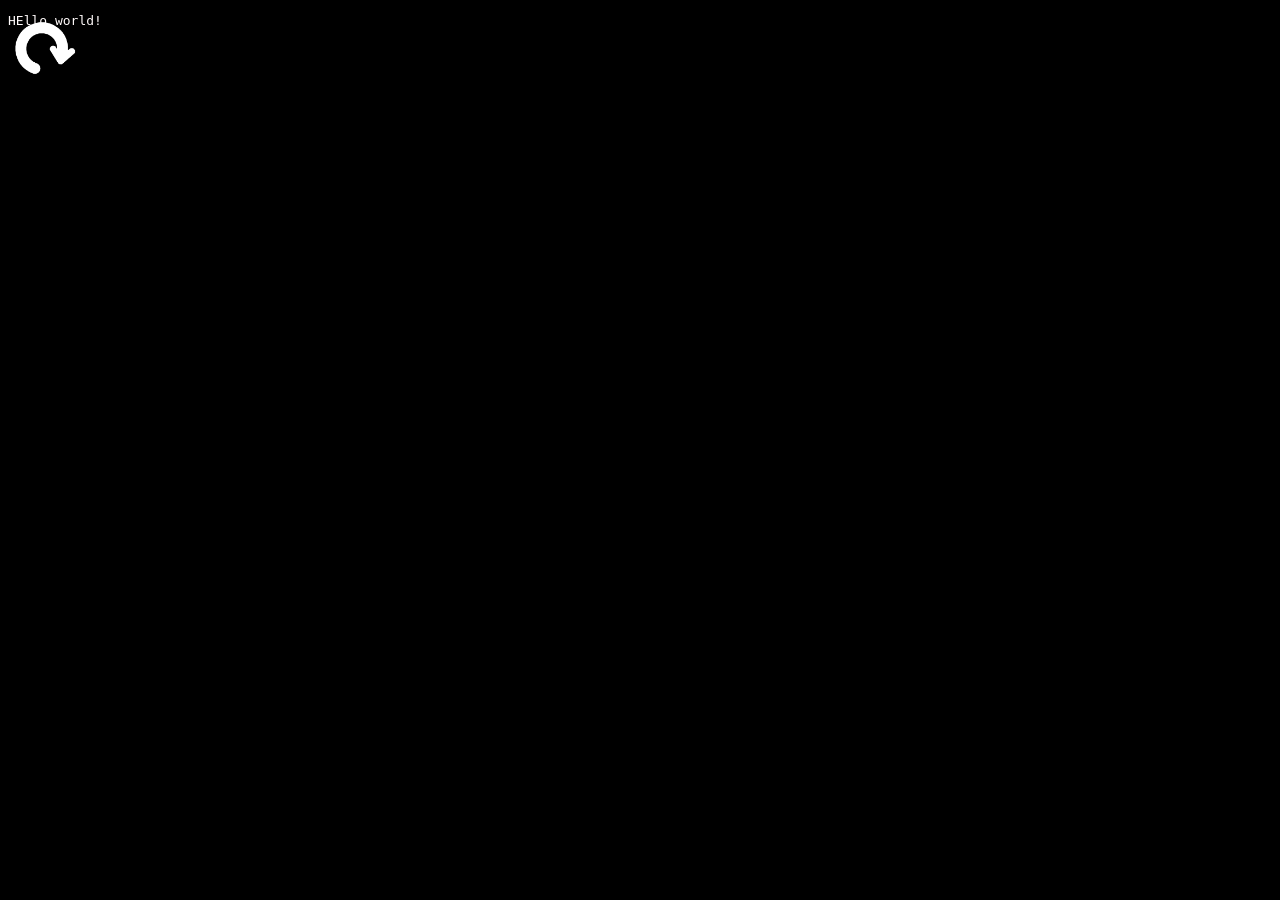
==== help.html @ 3bed23cd "v1.1 - better all" ====
<!DOCTYPE html>
<html>
	<head>
		<meta charset="UTF-8">
		<meta name="viewport" content="width=device-width, initial-scale=1, shrink-to-fit=no">
		<link rel="stylesheet" href="style.css">
		<script src="cache_saver.js"></script>
    </head>
    <body>
        <img id="help_button" src="images/restart_button.png" onclick="window.location.replace('/')"></img>
        <pre>HEllo world!</pre>
    </body>
</html>
---- style.css ----
@keyframes rotating {
	100% {transform: rotate(-360deg);}
}

body {
	background-color:black;
	color:snow;
}
div {
	position: fixed;
	transition: all 0.3s ease;
	font-family: 'Courier New', Courier, monospace;
	font-weight: bold;
	color: black;
	text-align: center;
	user-select: none;
}
img {
	position: fixed;
	transition: all 0.3s ease;
	user-select: none;
}

#score {
	width: 130px;
	height: 40px;
	top: 10px;
	left: 10px;
	color: cyan;
	font-variant-numeric: slashed-zero;
	text-shadow: blue 2px 2px;
}
#restart_button {
	width: 80px;
	height: 80px;
}
#next_button {
	width: 70px;
	height: 70px;
	opacity: 0;
}
#prev_button {
	width: 60px;
	height: 60px;
	opacity: 0;
}
#edit_button {
	width: 70px;
	height: 70px;
}
#help_button {
	width: 70px;
	height: 70px;
}
.edit_buttons_field_img {
	position: relative;
	opacity: 0;
}
#stone_counter {
	background-image: url("images/stone.jpg");
    background-size: contain;
	width: 70px;
	height: 70px;
	line-height: 70px;
	color:snow;
	text-shadow: salmon 2px 2px;
	font-size: 35px;
	opacity: 0;
}
#shield_counter {
	background-image: url("images/shield_1.jpg");
    background-size: contain;
	width: 70px;
	height: 70px;
	line-height: 70px;
	color: snow;
	text-shadow: salmon 2px 2px;
	font-size: 35px;
	opacity: 0;
}
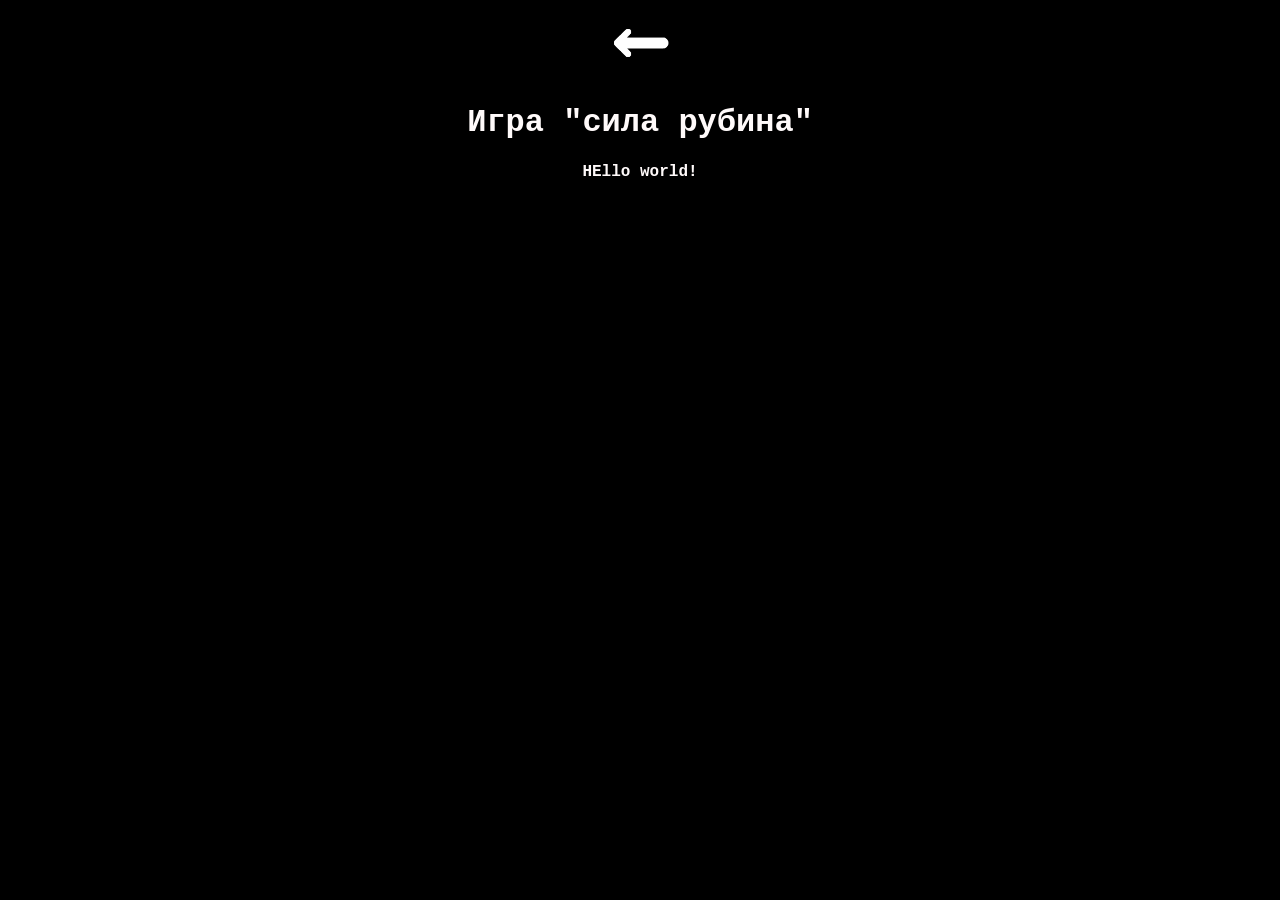
==== commit 106a4c0a: "v1.2 - need to add primitive fields; need to write help.html" ====
--- a/help.html
+++ b/help.html
@@ -7,7 +7,10 @@
 		<script src="cache_saver.js"></script>
     </head>
     <body>
-        <img id="help_button" src="images/restart_button.png" onclick="window.location.replace('/')"></img>
-        <pre>HEllo world!</pre>
+        <div style="position: relative;">
+            <img id="help_button" src="images/arrow_left.png" onclick="window.location.replace('/')" style="position: relative;"></img>
+            <h1 style="color:snow;">Игра "сила рубина"</h1>
+            <p style="color:snow;">HEllo world!</p>
+        </div>
     </body>
 </html>
--- a/style.css
+++ b/style.css
@@ -40,8 +40,8 @@
 	opacity: 0;
 }
 #prev_button {
-	width: 60px;
-	height: 60px;
+	width: 70px;
+	height: 70px;
 	opacity: 0;
 }
 #edit_button {
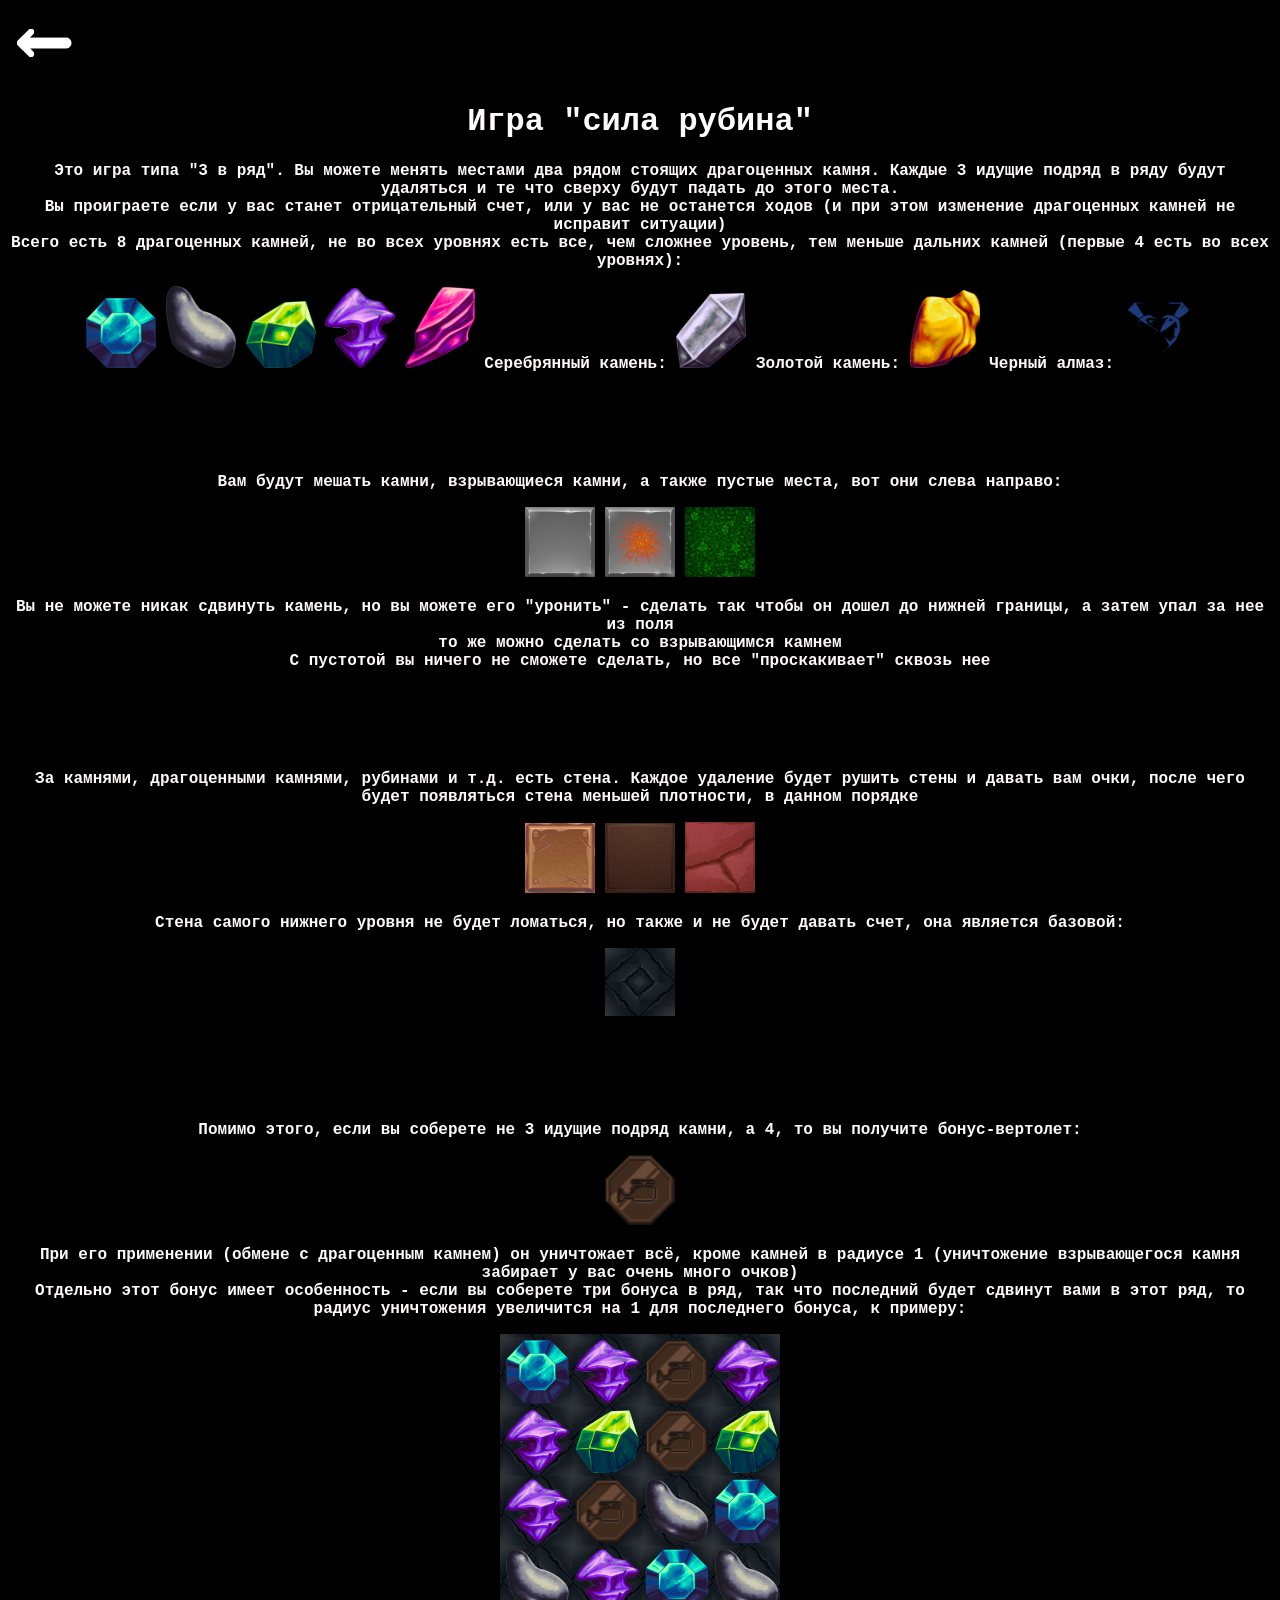
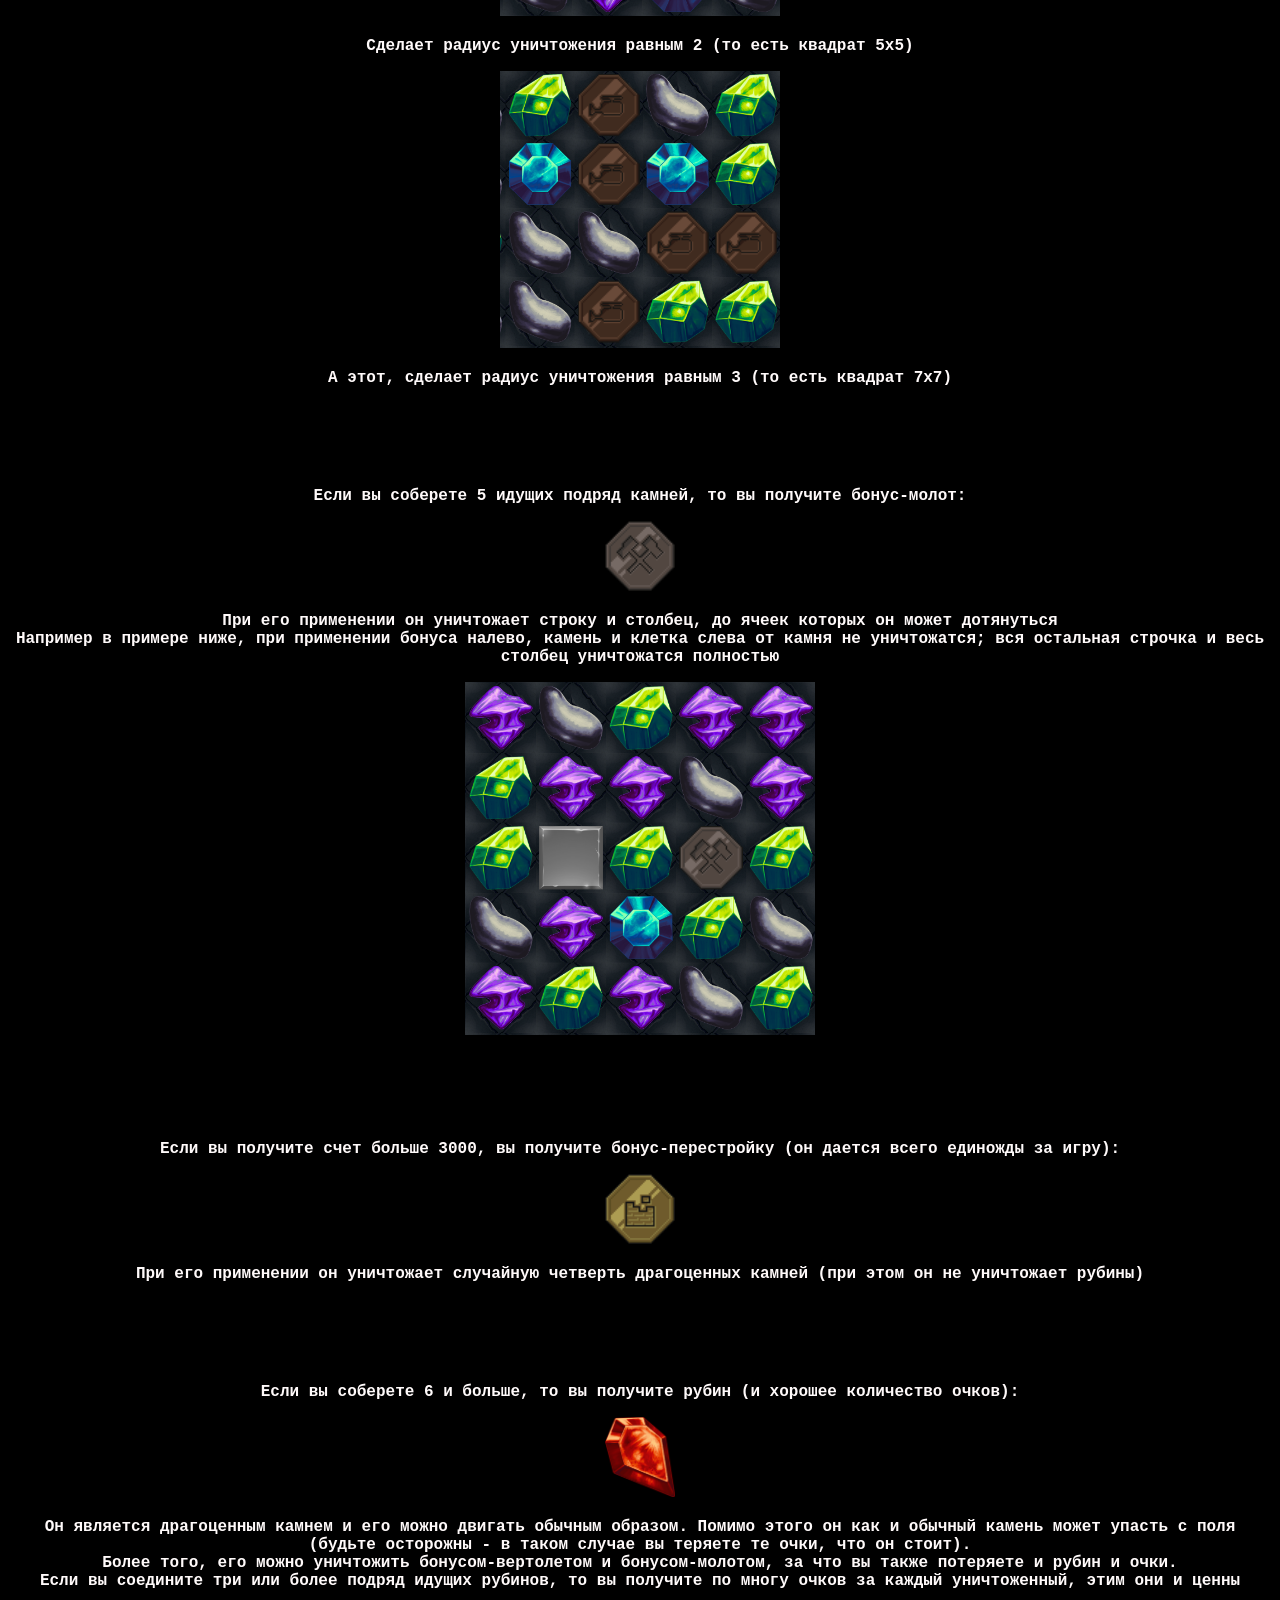
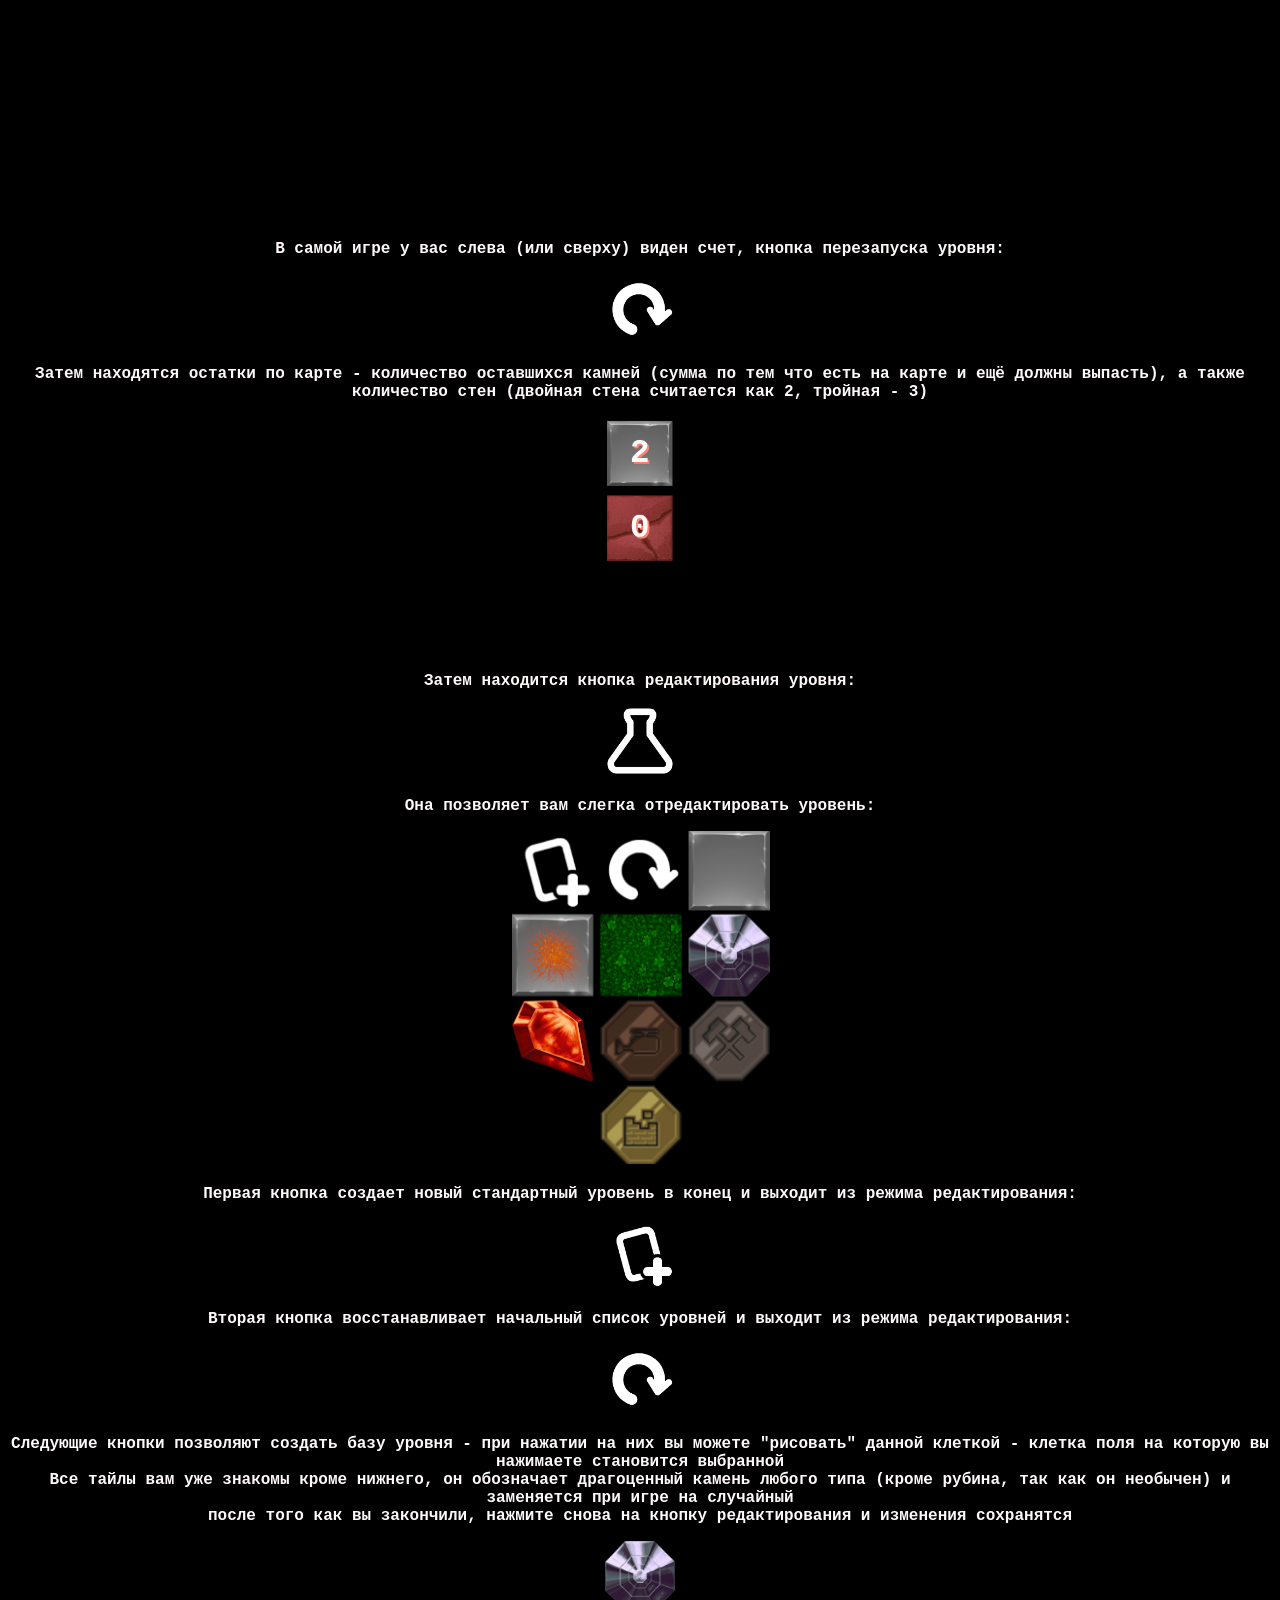
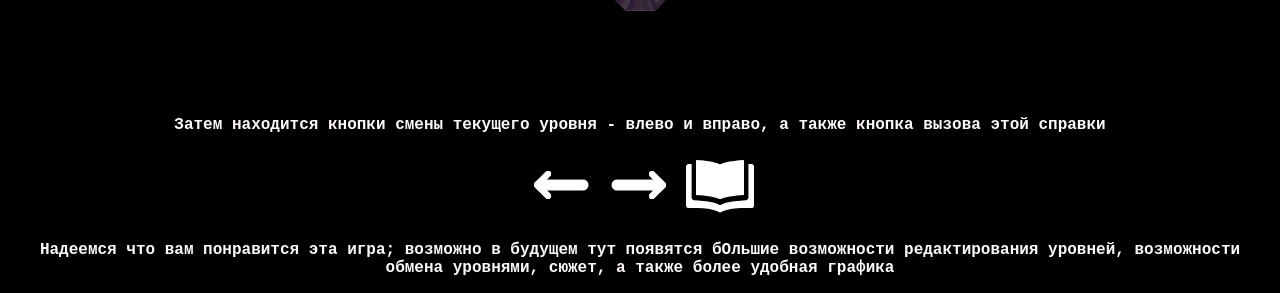
==== commit 52c5b2e0: "v1.5 - writed help.html" ====
--- a/help.html
+++ b/help.html
@@ -7,10 +7,70 @@
 		<script src="cache_saver.js"></script>
     </head>
     <body>
+        <img id="help_button" src="images/arrow_left.png" onclick="window.location.replace('/')" style="position: relative;"></img>
         <div style="position: relative;">
-            <img id="help_button" src="images/arrow_left.png" onclick="window.location.replace('/')" style="position: relative;"></img>
             <h1 style="color:snow;">Игра "сила рубина"</h1>
-            <p style="color:snow;">HEllo world!</p>
+            <p style="color:snow;">Это игра типа "3 в ряд". Вы можете менять местами два рядом стоящих драгоценных камня. Каждые 3 идущие подряд в ряду будут удаляться и те что сверху будут падать до этого места. <br> Вы проиграете если у вас станет отрицательный счет, или у вас не останется ходов (и при этом изменение драгоценных камней не исправит ситуации) <br> Всего есть 8 драгоценных камней, не во всех уровнях есть все, чем сложнее уровень, тем меньше дальних камней (первые 4 есть во всех уровнях):</p>
+            <img src="images/gem0.png" style="position: relative; width: 70px;">
+            <img src="images/gem1.png" style="position: relative; width: 70px;">
+            <img src="images/gem2.png" style="position: relative; width: 70px;">
+            <img src="images/gem3.png" style="position: relative; width: 70px;">
+            <img src="images/gem4.png" style="position: relative; width: 70px;">
+            <b style="color:snow;">Серебрянный камень:</b>
+            <img src="images/gem_silver.png" style="position: relative; width: 70px;">
+            <b style="color:snow;">Золотой камень:</b>
+            <img src="images/gem_gold.png" style="position: relative; width: 70px;">
+            <b style="color:snow;">Черный алмаз:</b>
+            <img src="images/gem_black_diamond.png" style="position: relative; width: 70px;">
+            <p style="color:snow; margin-top: 100px;">Вам будут мешать камни, взрывающиеся камни, а также пустые места, вот они слева направо:</p>
+            <img src="images/stone.jpg" style="position: relative; width: 70px;">
+            <img src="images/bomb.jpg" style="position: relative; width: 70px;">
+            <img src="images/empty.jpg" style="position: relative; width: 70px;">
+            <p style="color:snow;">Вы не можете никак сдвинуть камень, но вы можете его "уронить" - сделать так чтобы он дошел до нижней границы, а затем упал за нее из поля <br> то же можно сделать со взрывающимся камнем <br> С пустотой вы ничего не сможете сделать, но все "проскакивает" сквозь нее</p>
+            <p style="color:snow; margin-top: 100px;">За камнями, драгоценными камнями, рубинами и т.д. есть стена. Каждое удаление будет рушить стены и давать вам очки, после чего будет появляться стена меньшей плотности, в данном порядке</p>
+            <img src="images/shield_3.jpg" style="position: relative; width: 70px;">
+            <img src="images/shield_2.jpg" style="position: relative; width: 70px;">
+            <img src="images/shield_1.jpg" style="position: relative; width: 70px;">
+            <p style="color:snow;">Стена самого нижнего уровня не будет ломаться, но также и не будет давать счет, она является базовой:</p>
+            <img src="images/shield_0.jpg" style="position: relative; width: 70px;">
+            <p style="color:snow; margin-top: 100px;">Помимо этого, если вы соберете не 3 идущие подряд камни, а 4, то вы получите бонус-вертолет:</p>
+            <img src="images/bonus_1.png" style="position: relative; width: 70px;">
+            <p style="color:snow;">При его применении (обмене с драгоценным камнем) он уничтожает всё, кроме камней в радиусе 1 (уничтожение взрывающегося камня забирает у вас очень много очков) <br> Отдельно этот бонус имеет особенность - если вы соберете три бонуса в ряд, так что последний будет сдвинут вами в этот ряд, то радиус уничтожения увеличится на 1 для последнего бонуса, к примеру:</p>
+            <img src="images/help/help_image_1.png" style="position: relative; width: 280px;">
+            <p style="color:snow;">Сделает радиус уничтожения равным 2 (то есть квадрат 5x5)</p>
+            <img src="images/help/help_image_2.png" style="position: relative; width: 280px;">
+            <p style="color:snow;">А этот, сделает радиус уничтожения равным 3 (то есть квадрат 7x7)</p>
+            <p style="color:snow; margin-top: 100px;">Если вы соберете 5 идущих подряд камней, то вы получите бонус-молот:</p>
+            <img src="images/bonus_2.png" style="position: relative; width: 70px;">
+            <p style="color:snow;">При его применении он уничтожает строку и столбец, до ячеек которых он может дотянуться <br> Например в примере ниже, при применении бонуса налево, камень и клетка слева от камня не уничтожатся; вся остальная строчка и весь столбец уничтожатся полностью</p>
+            <img src="images/help/help_image_3.png" style="position: relative; width: 350px;">
+            <p style="color:snow; margin-top: 100px;">Если вы получите счет больше 3000, вы получите бонус-перестройку (он дается всего единожды за игру):</p>
+            <img src="images/bonus_3.png" style="position: relative; width: 70px;">
+            <p style="color:snow;">При его применении он уничтожает случайную четверть драгоценных камней (при этом он не уничтожает рубины)</p>
+            <p style="color:snow; margin-top: 100px;">Если вы соберете 6 и больше, то вы получите рубин (и хорошее количество очков):</p>
+            <img src="images/ruby.png" style="position: relative; width: 70px;">
+            <p style="color:snow;">Он является драгоценным камнем и его можно двигать обычным образом. Помимо этого он как и обычный камень может упасть с поля (будьте осторожны - в таком случае вы теряете те очки, что он стоит). <br> Более того, его можно уничтожить бонусом-вертолетом и бонусом-молотом, за что вы также потеряете и рубин и очки. <br> Если вы соедините три или более подряд идущих рубинов, то вы получите по многу очков за каждый уничтоженный, этим они и ценны</p>
+        </div>
+        <div style="position: relative; margin-top: 250px;">
+            <p style="color:snow;">В самой игре у вас слева (или сверху) виден счет, кнопка перезапуска уровня:</p>
+            <img src="images/restart_button.png" style="position: relative; width: 70px;">
+            <p style="color:snow;">Затем находятся остатки по карте - количество оставшихся камней (сумма по тем что есть на карте и ещё должны выпасть), а также количество стен (двойная стена считается как 2, тройная - 3)</p>
+            <img src="images/help/help_image_4.png" style="position: relative; width: 70px;">
+            <p style="color:snow; margin-top: 100px;">Затем находится кнопка редактирования уровня:</p>
+            <img src="images/edit_button.png" style="position: relative; width: 70px;">
+            <p style="color:snow;">Она позволяет вам слегка отредактировать уровень:</p>
+            <img src="images/help/help_image_5.png" style="position: relative; width: 260px;">
+            <p style="color:snow;">Первая кнопка создает новый стандартный уровень в конец и выходит из режима редактирования:</p>
+            <img src="images/card_add.png" style="position: relative; width: 70px;">
+            <p style="color:snow;">Вторая кнопка восстанавливает начальный список уровней и выходит из режима редактирования:</p>
+            <img src="images/restart_button.png" style="position: relative; width: 70px;">
+			<p style="color:snow;">Следующие кнопки позволяют создать базу уровня - при нажатии на них вы можете "рисовать" данной клеткой - клетка поля на которую вы нажимаете становится выбранной <br> Все тайлы вам уже знакомы кроме нижнего, он обозначает драгоценный камень любого типа (кроме рубина, так как он необычен) и заменяется при игре на случайный <br> после того как вы закончили, нажмите снова на кнопку редактирования и изменения сохранятся</p>
+            <img src="images/gem.png" style="position: relative; width: 70px;">
+			<p style="color:snow; margin-top: 100px;">Затем находится кнопки смены текущего уровня - влево и вправо, а также кнопка вызова этой справки</p>
+            <img src="images/arrow_left.png" style="position: relative; width: 70px;">
+            <img src="images/arrow_right.png" style="position: relative; width: 70px;">
+            <img src="images/help_button.png" style="position: relative; width: 70px;">
+			<p style="color:snow;">Надеемся что вам понравится эта игра; возможно в будущем тут появятся бОльшие возможности редактирования уровней, возможности обмена уровнями, сюжет, а также более удобная графика</p>
         </div>
     </body>
 </html>
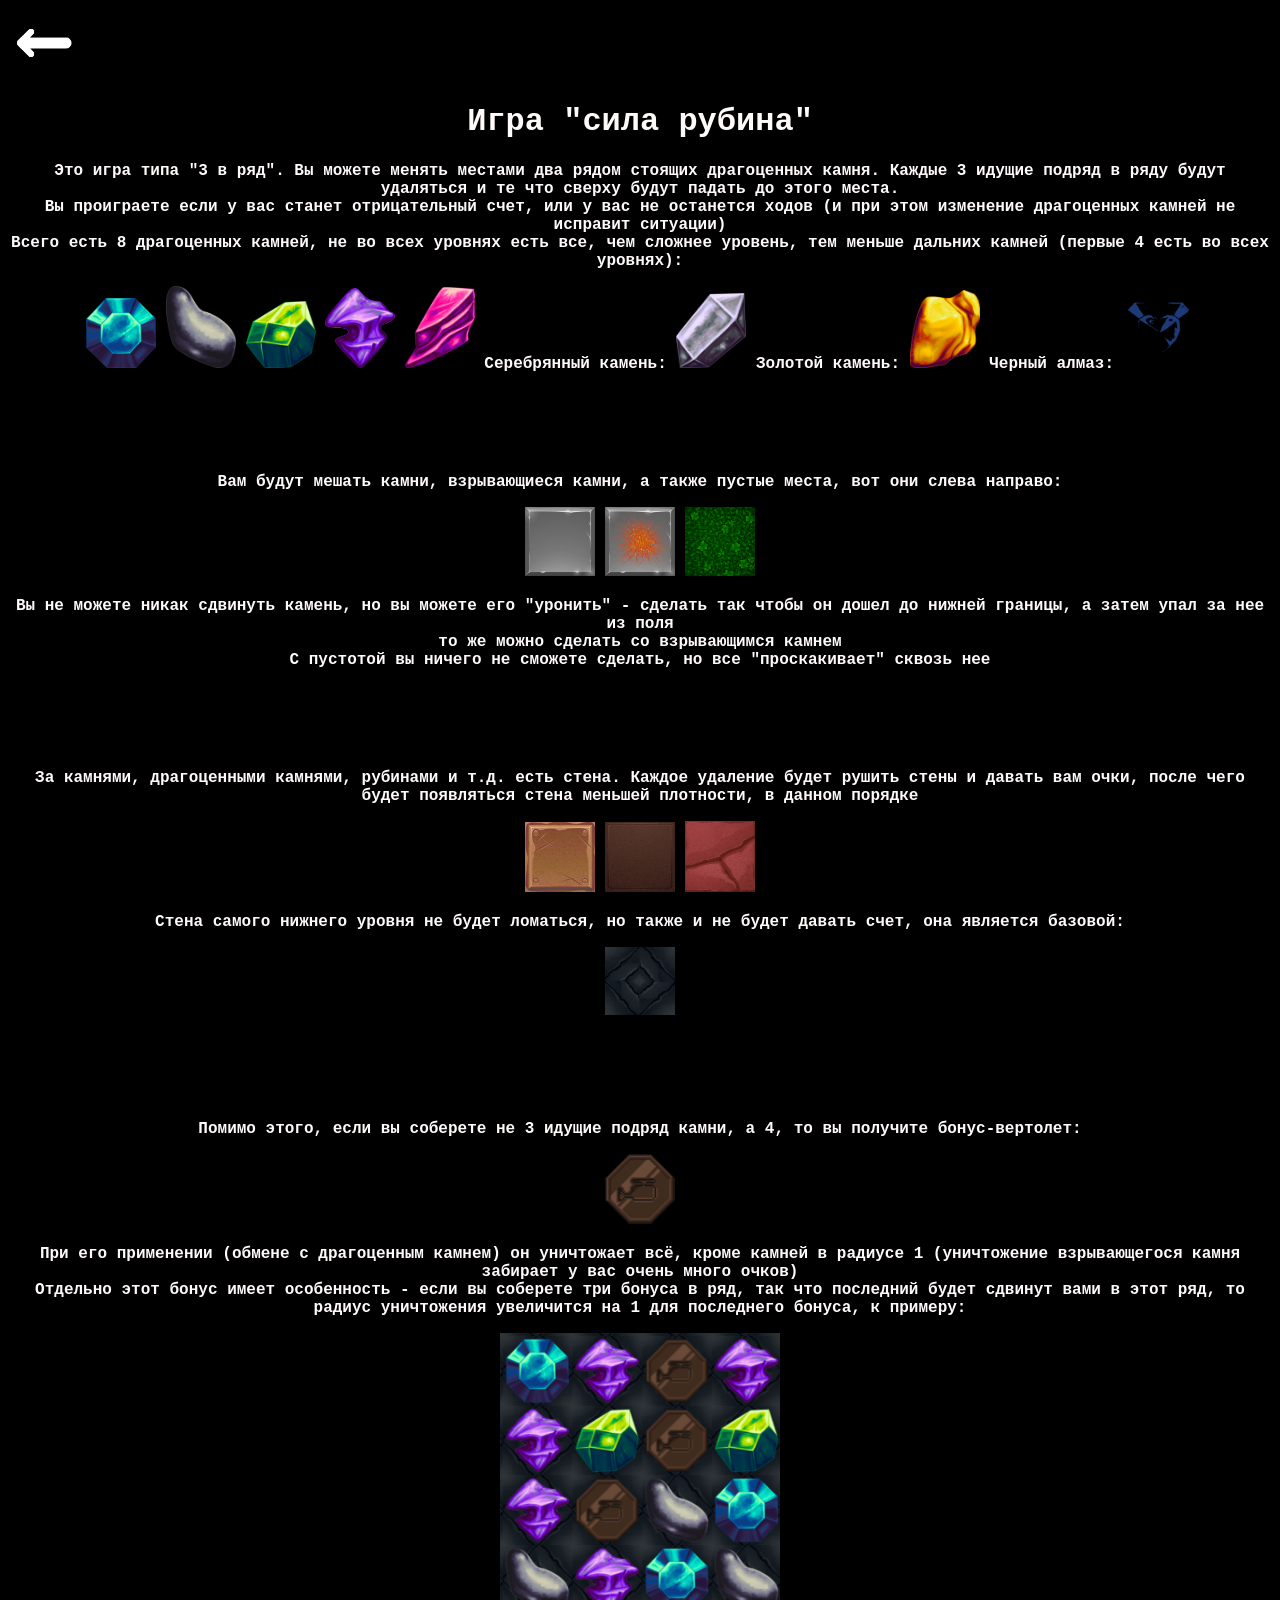
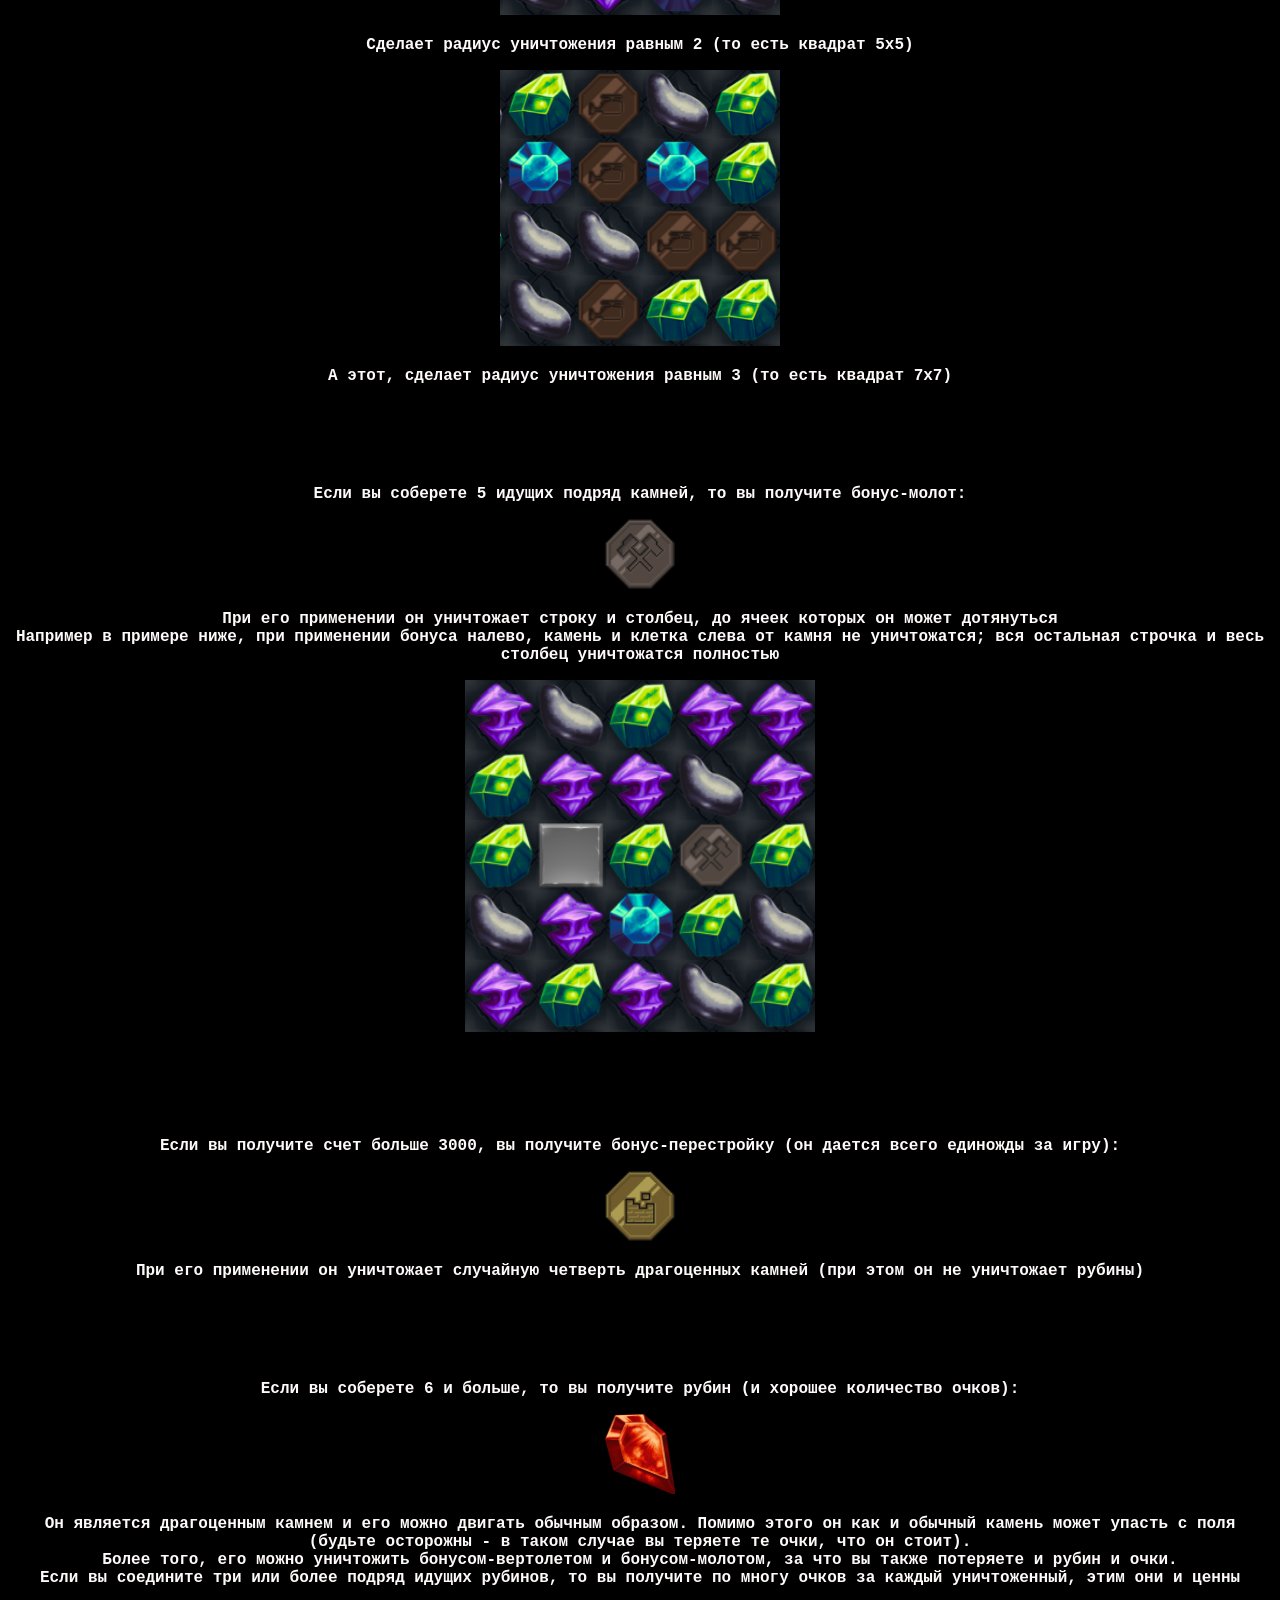
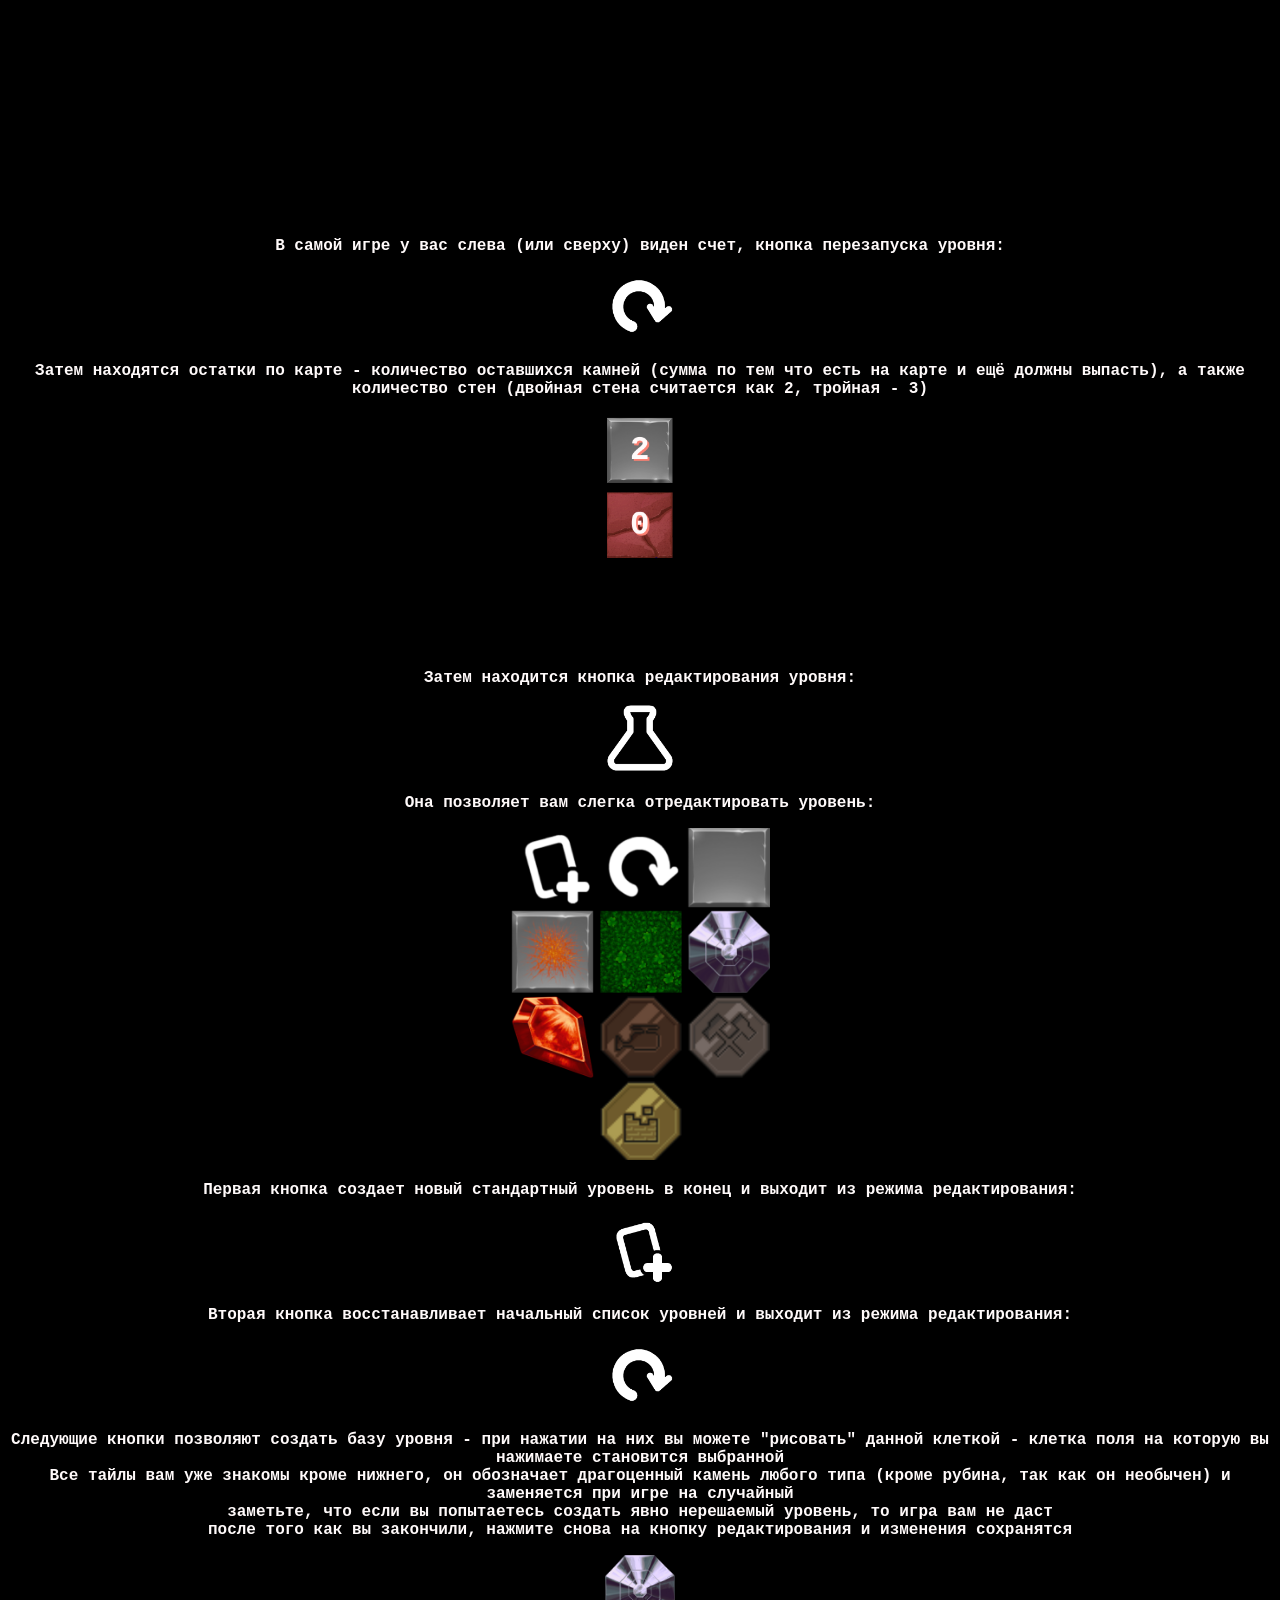
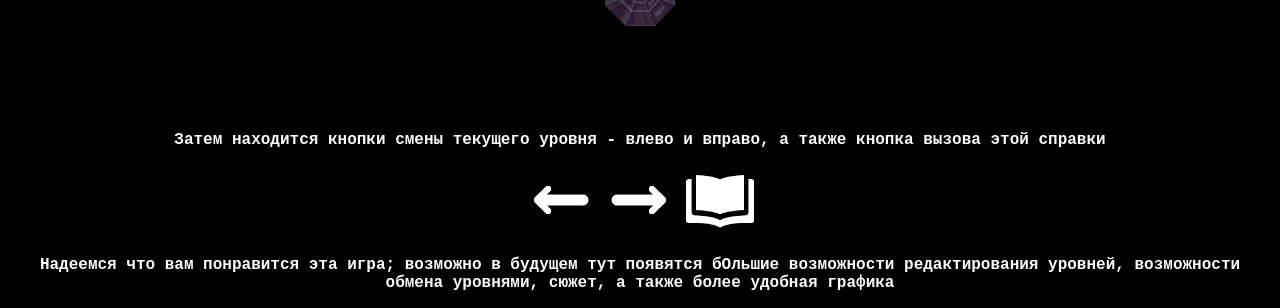
==== commit 857b061b: "v1.5 - add one field and update help.html" ====
--- a/help.html
+++ b/help.html
@@ -64,7 +64,7 @@
             <img src="images/card_add.png" style="position: relative; width: 70px;">
             <p style="color:snow;">Вторая кнопка восстанавливает начальный список уровней и выходит из режима редактирования:</p>
             <img src="images/restart_button.png" style="position: relative; width: 70px;">
-			<p style="color:snow;">Следующие кнопки позволяют создать базу уровня - при нажатии на них вы можете "рисовать" данной клеткой - клетка поля на которую вы нажимаете становится выбранной <br> Все тайлы вам уже знакомы кроме нижнего, он обозначает драгоценный камень любого типа (кроме рубина, так как он необычен) и заменяется при игре на случайный <br> после того как вы закончили, нажмите снова на кнопку редактирования и изменения сохранятся</p>
+			<p style="color:snow;">Следующие кнопки позволяют создать базу уровня - при нажатии на них вы можете "рисовать" данной клеткой - клетка поля на которую вы нажимаете становится выбранной <br> Все тайлы вам уже знакомы кроме нижнего, он обозначает драгоценный камень любого типа (кроме рубина, так как он необычен) и заменяется при игре на случайный <br> заметьте, что если вы попытаетесь создать явно нерешаемый уровень, то игра вам не даст <br> после того как вы закончили, нажмите снова на кнопку редактирования и изменения сохранятся</p>
             <img src="images/gem.png" style="position: relative; width: 70px;">
 			<p style="color:snow; margin-top: 100px;">Затем находится кнопки смены текущего уровня - влево и вправо, а также кнопка вызова этой справки</p>
             <img src="images/arrow_left.png" style="position: relative; width: 70px;">
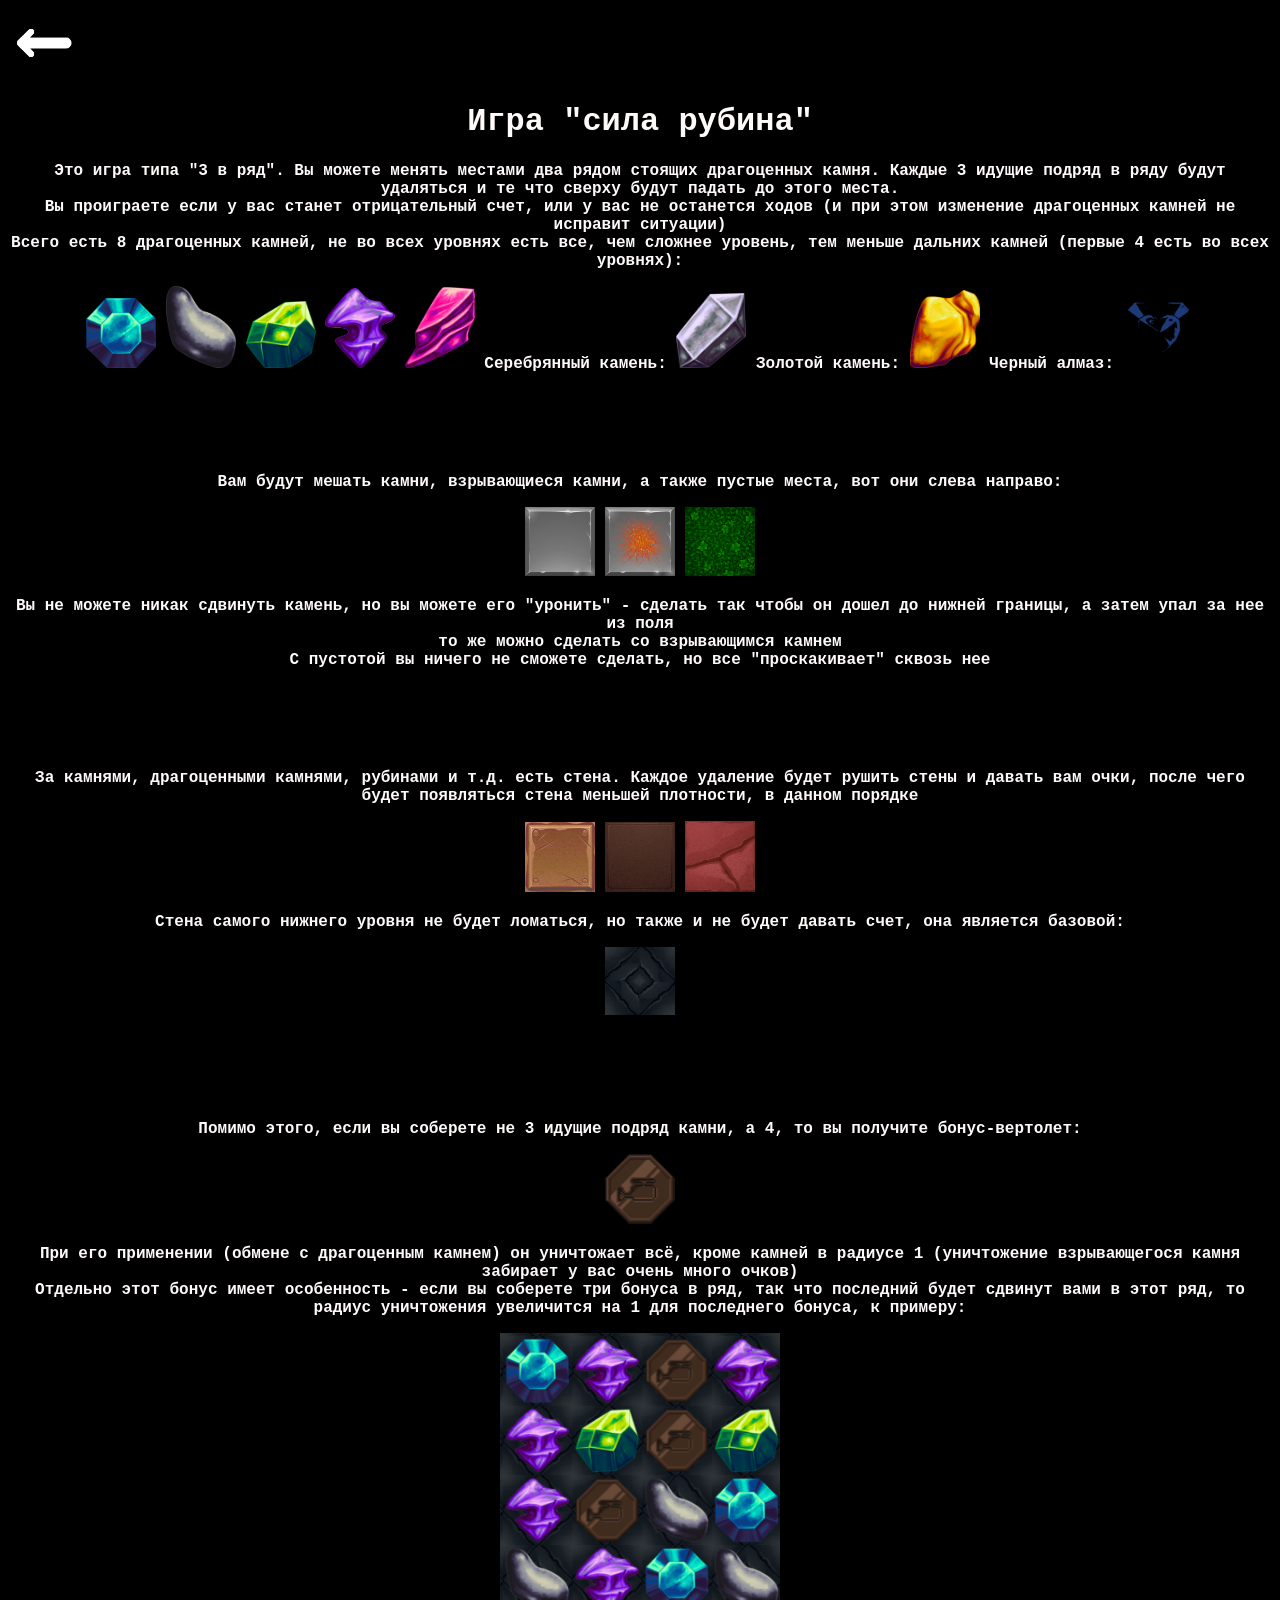
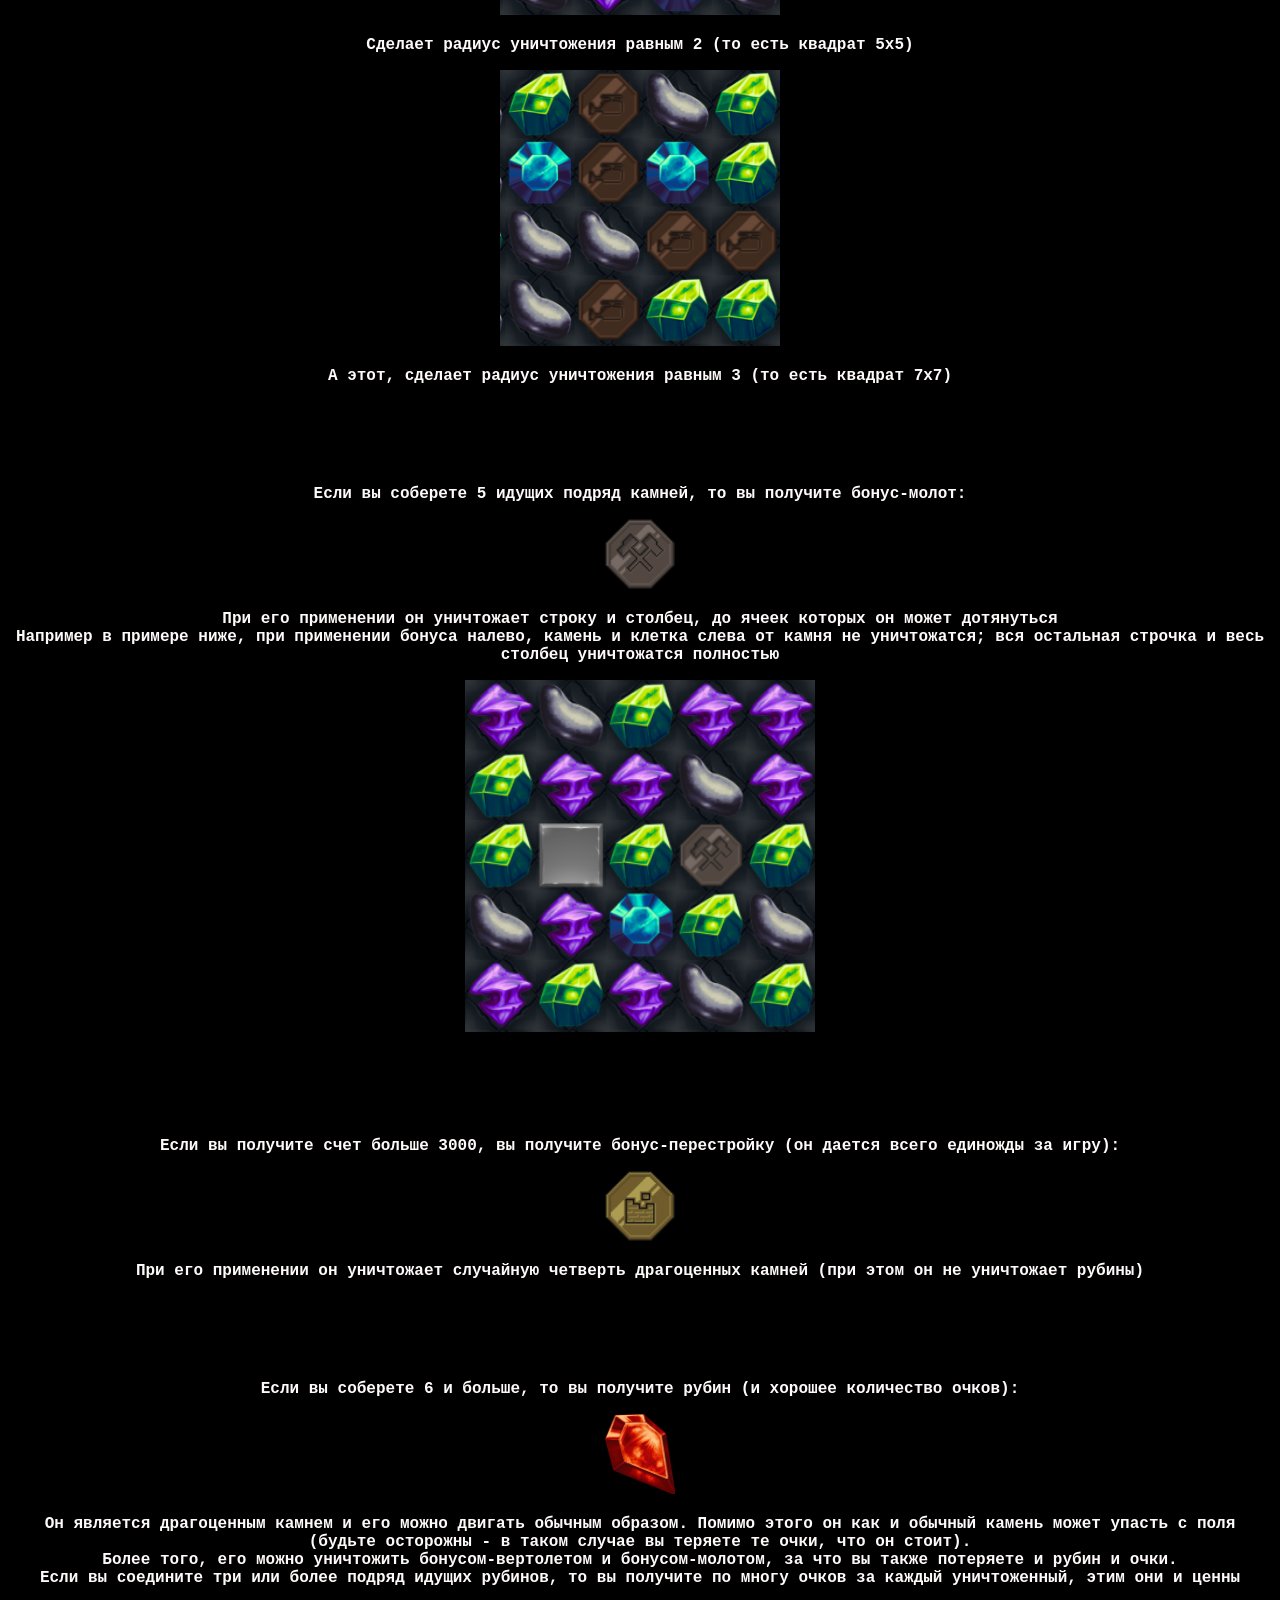
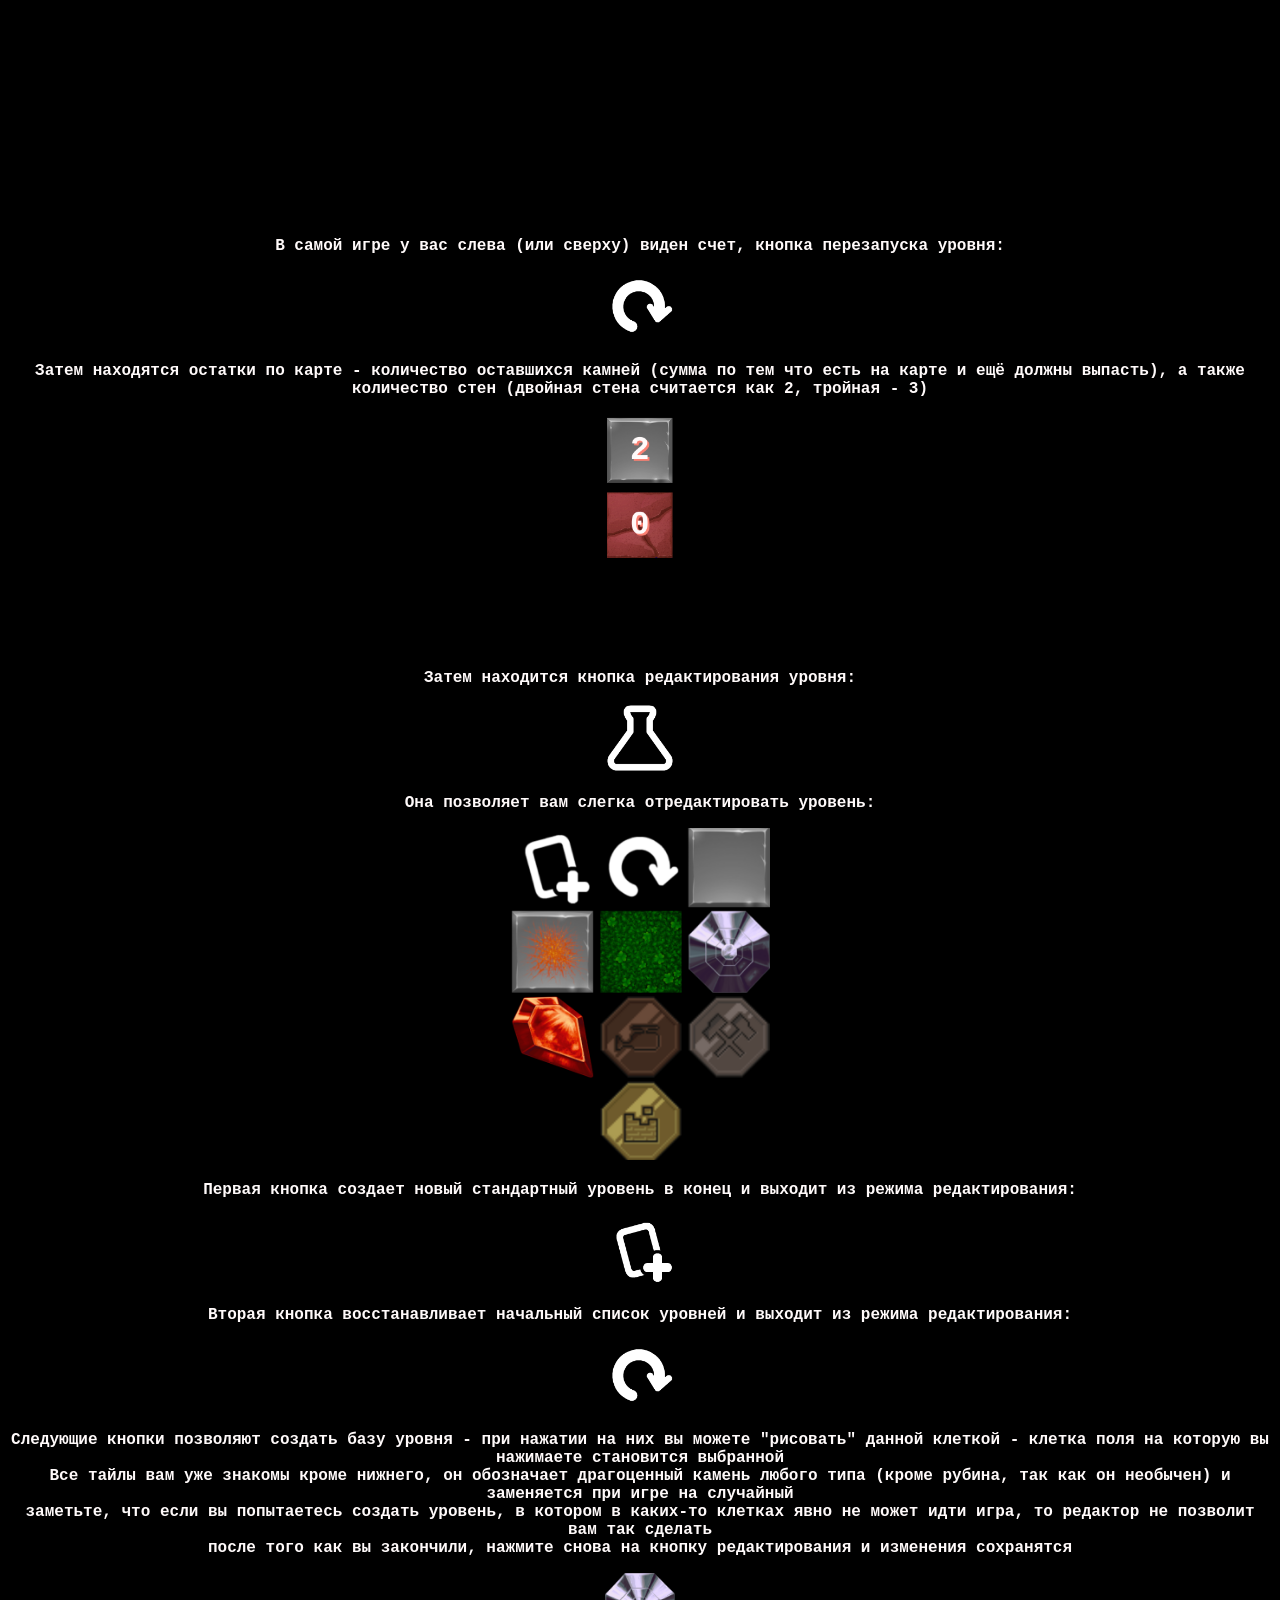
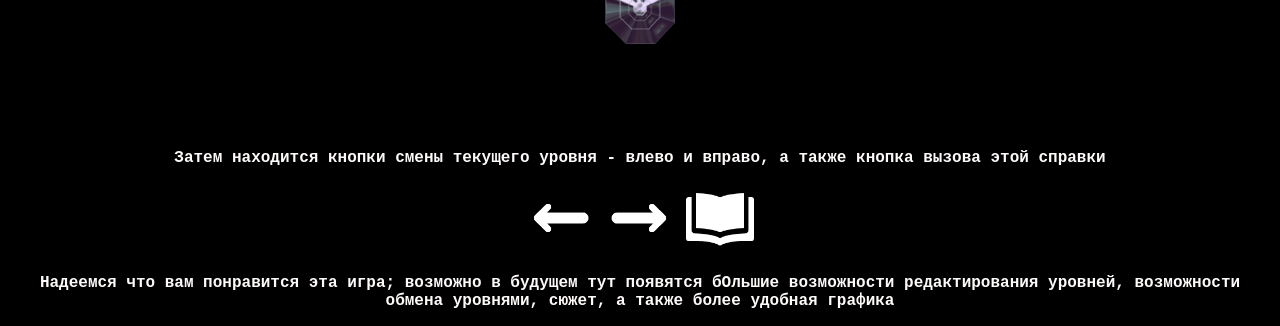
==== commit 792b4fab: "v1.7 - fixed bugs" ====
--- a/help.html
+++ b/help.html
@@ -64,7 +64,7 @@
             <img src="images/card_add.png" style="position: relative; width: 70px;">
             <p style="color:snow;">Вторая кнопка восстанавливает начальный список уровней и выходит из режима редактирования:</p>
             <img src="images/restart_button.png" style="position: relative; width: 70px;">
-			<p style="color:snow;">Следующие кнопки позволяют создать базу уровня - при нажатии на них вы можете "рисовать" данной клеткой - клетка поля на которую вы нажимаете становится выбранной <br> Все тайлы вам уже знакомы кроме нижнего, он обозначает драгоценный камень любого типа (кроме рубина, так как он необычен) и заменяется при игре на случайный <br> заметьте, что если вы попытаетесь создать явно нерешаемый уровень, то игра вам не даст <br> после того как вы закончили, нажмите снова на кнопку редактирования и изменения сохранятся</p>
+			<p style="color:snow;">Следующие кнопки позволяют создать базу уровня - при нажатии на них вы можете "рисовать" данной клеткой - клетка поля на которую вы нажимаете становится выбранной <br> Все тайлы вам уже знакомы кроме нижнего, он обозначает драгоценный камень любого типа (кроме рубина, так как он необычен) и заменяется при игре на случайный <br> заметьте, что если вы попытаетесь создать уровень, в котором в каких-то клетках явно не может идти игра, то редактор не позволит вам так сделать<br> после того как вы закончили, нажмите снова на кнопку редактирования и изменения сохранятся</p>
             <img src="images/gem.png" style="position: relative; width: 70px;">
 			<p style="color:snow; margin-top: 100px;">Затем находится кнопки смены текущего уровня - влево и вправо, а также кнопка вызова этой справки</p>
             <img src="images/arrow_left.png" style="position: relative; width: 70px;">
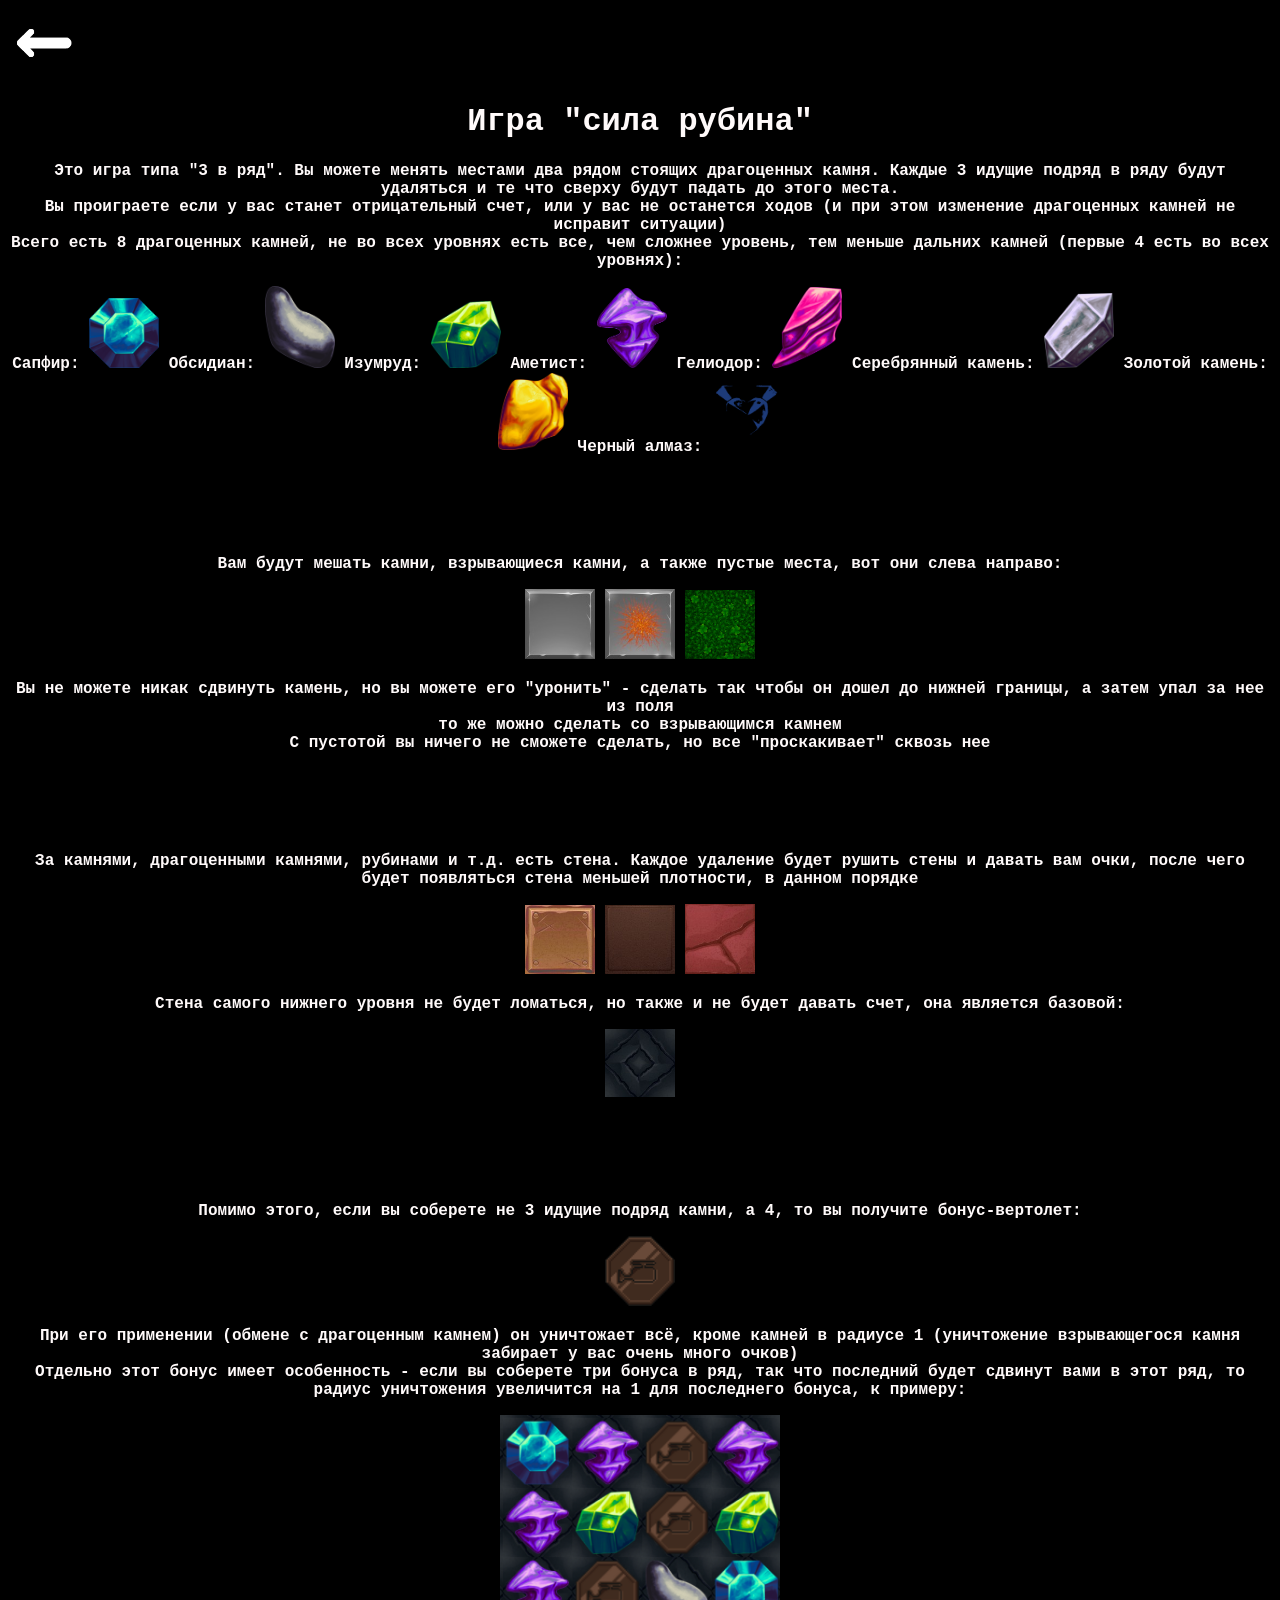
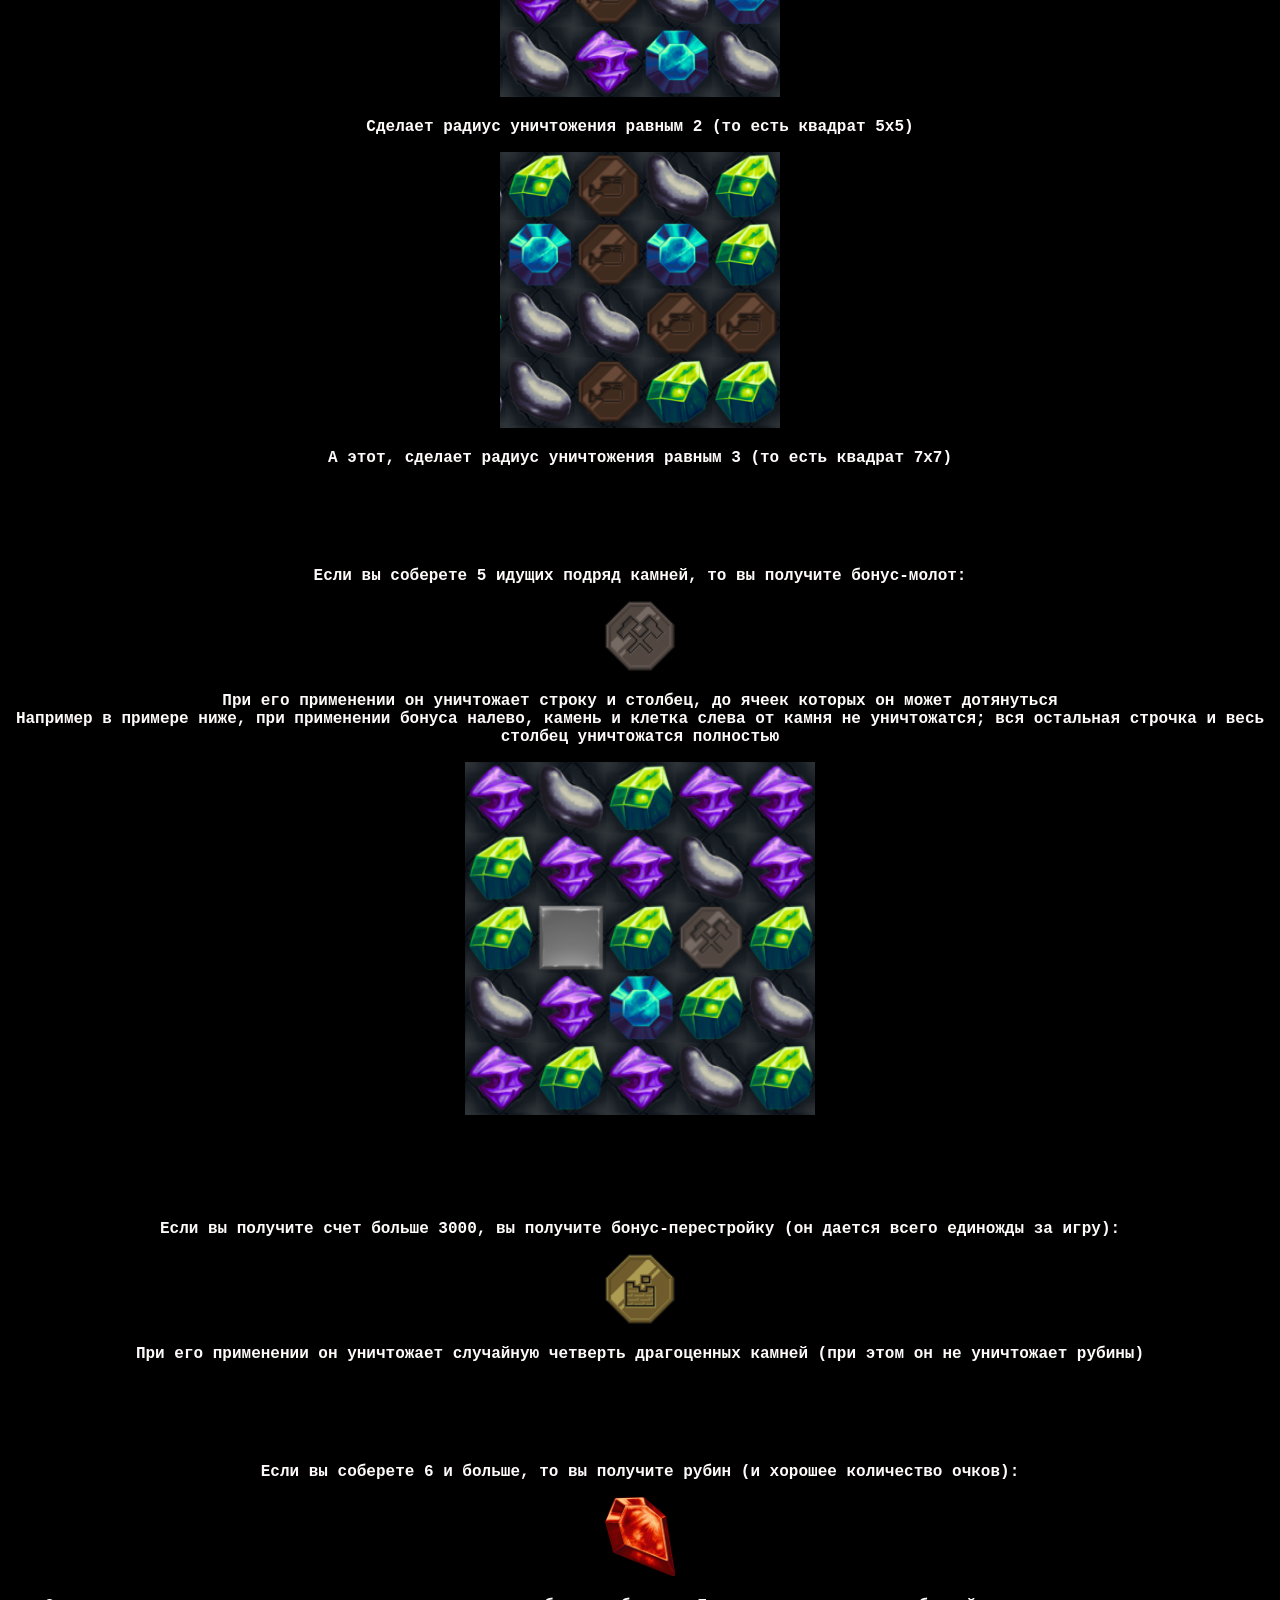
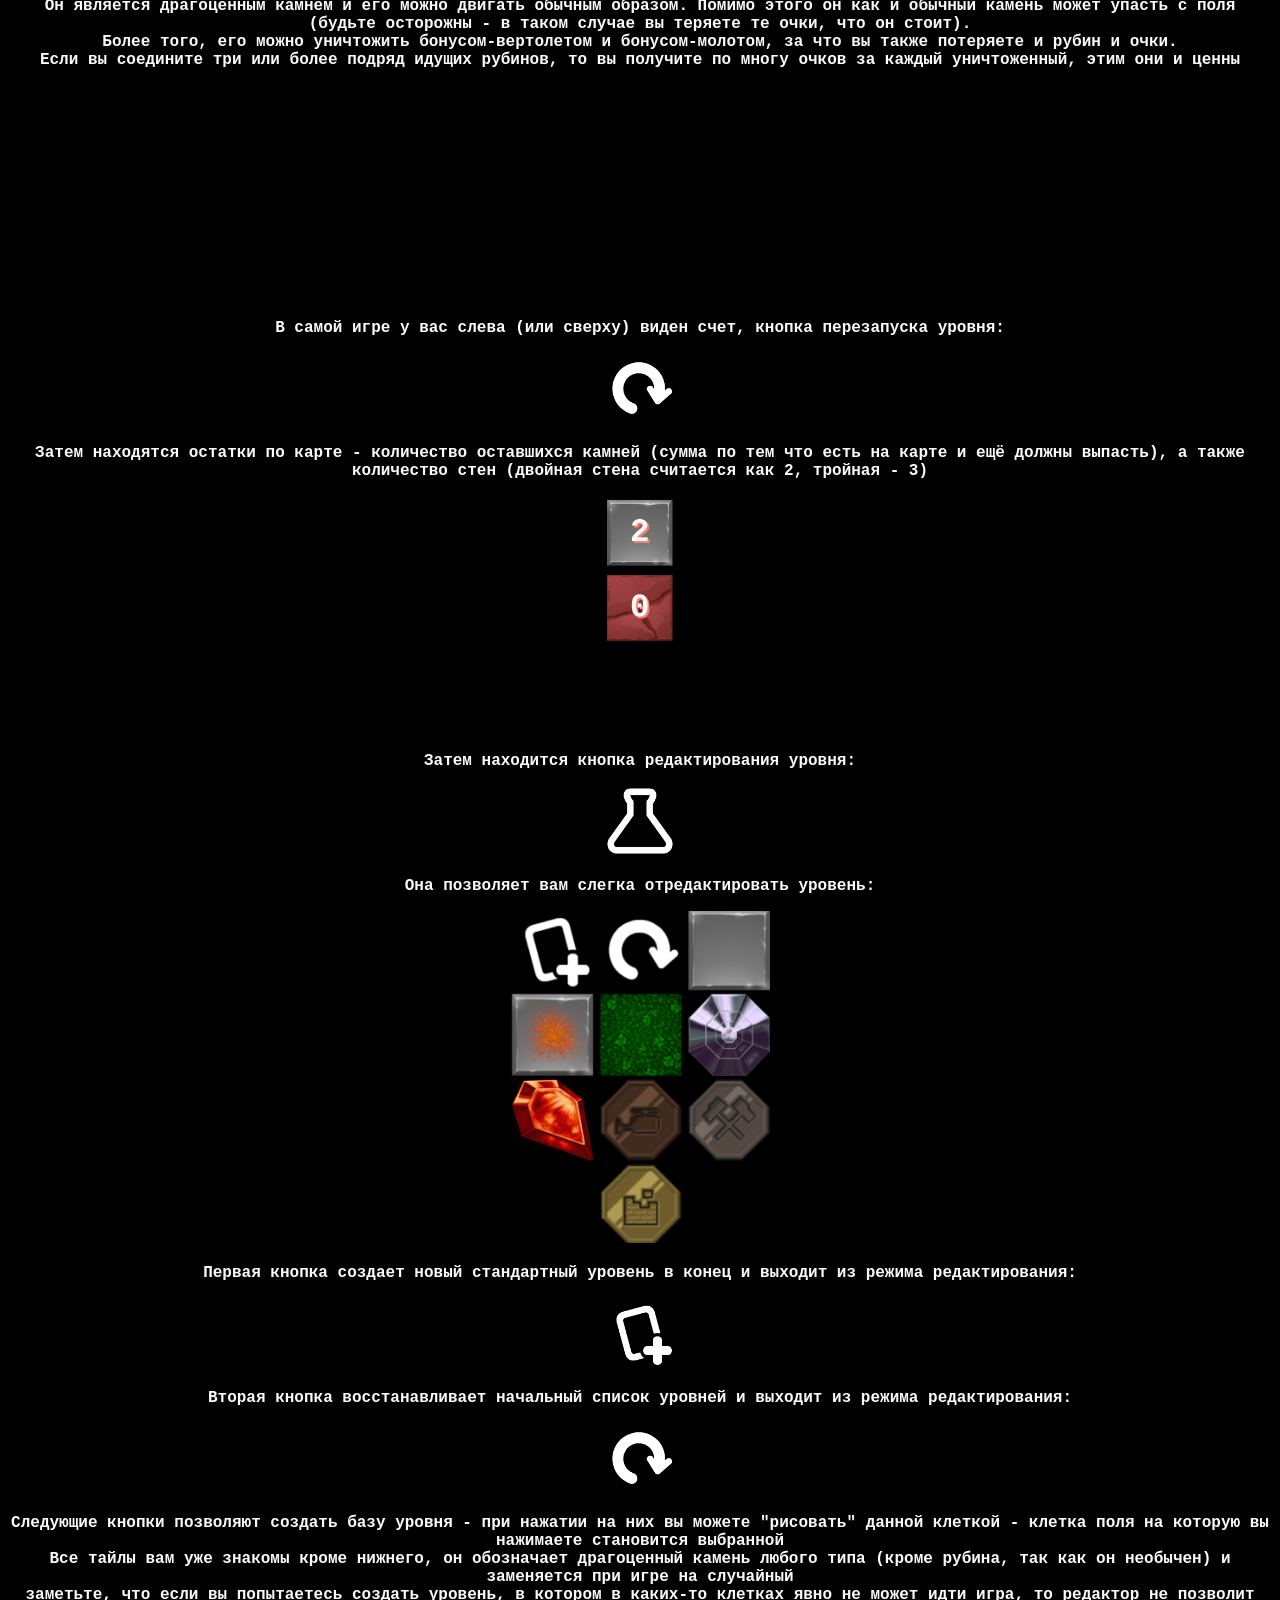
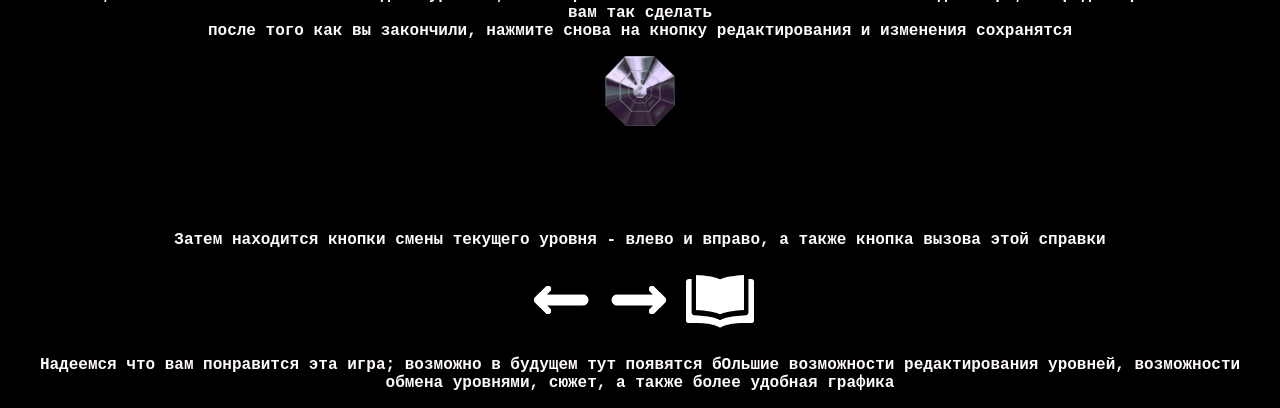
==== commit 5f28f347: "v1.9 -- fixed bug" ====
--- a/help.html
+++ b/help.html
@@ -11,10 +11,15 @@
         <div style="position: relative;">
             <h1 style="color:snow;">Игра "сила рубина"</h1>
             <p style="color:snow;">Это игра типа "3 в ряд". Вы можете менять местами два рядом стоящих драгоценных камня. Каждые 3 идущие подряд в ряду будут удаляться и те что сверху будут падать до этого места. <br> Вы проиграете если у вас станет отрицательный счет, или у вас не останется ходов (и при этом изменение драгоценных камней не исправит ситуации) <br> Всего есть 8 драгоценных камней, не во всех уровнях есть все, чем сложнее уровень, тем меньше дальних камней (первые 4 есть во всех уровнях):</p>
+            <b style="color:snow;">Сапфир:</b>
             <img src="images/gem0.png" style="position: relative; width: 70px;">
+            <b style="color:snow;">Обсидиан:</b>
             <img src="images/gem1.png" style="position: relative; width: 70px;">
+            <b style="color:snow;">Изумруд:</b>
             <img src="images/gem2.png" style="position: relative; width: 70px;">
+            <b style="color:snow;">Аметист:</b>
             <img src="images/gem3.png" style="position: relative; width: 70px;">
+            <b style="color:snow;">Гелиодор:</b>
             <img src="images/gem4.png" style="position: relative; width: 70px;">
             <b style="color:snow;">Серебрянный камень:</b>
             <img src="images/gem_silver.png" style="position: relative; width: 70px;">
